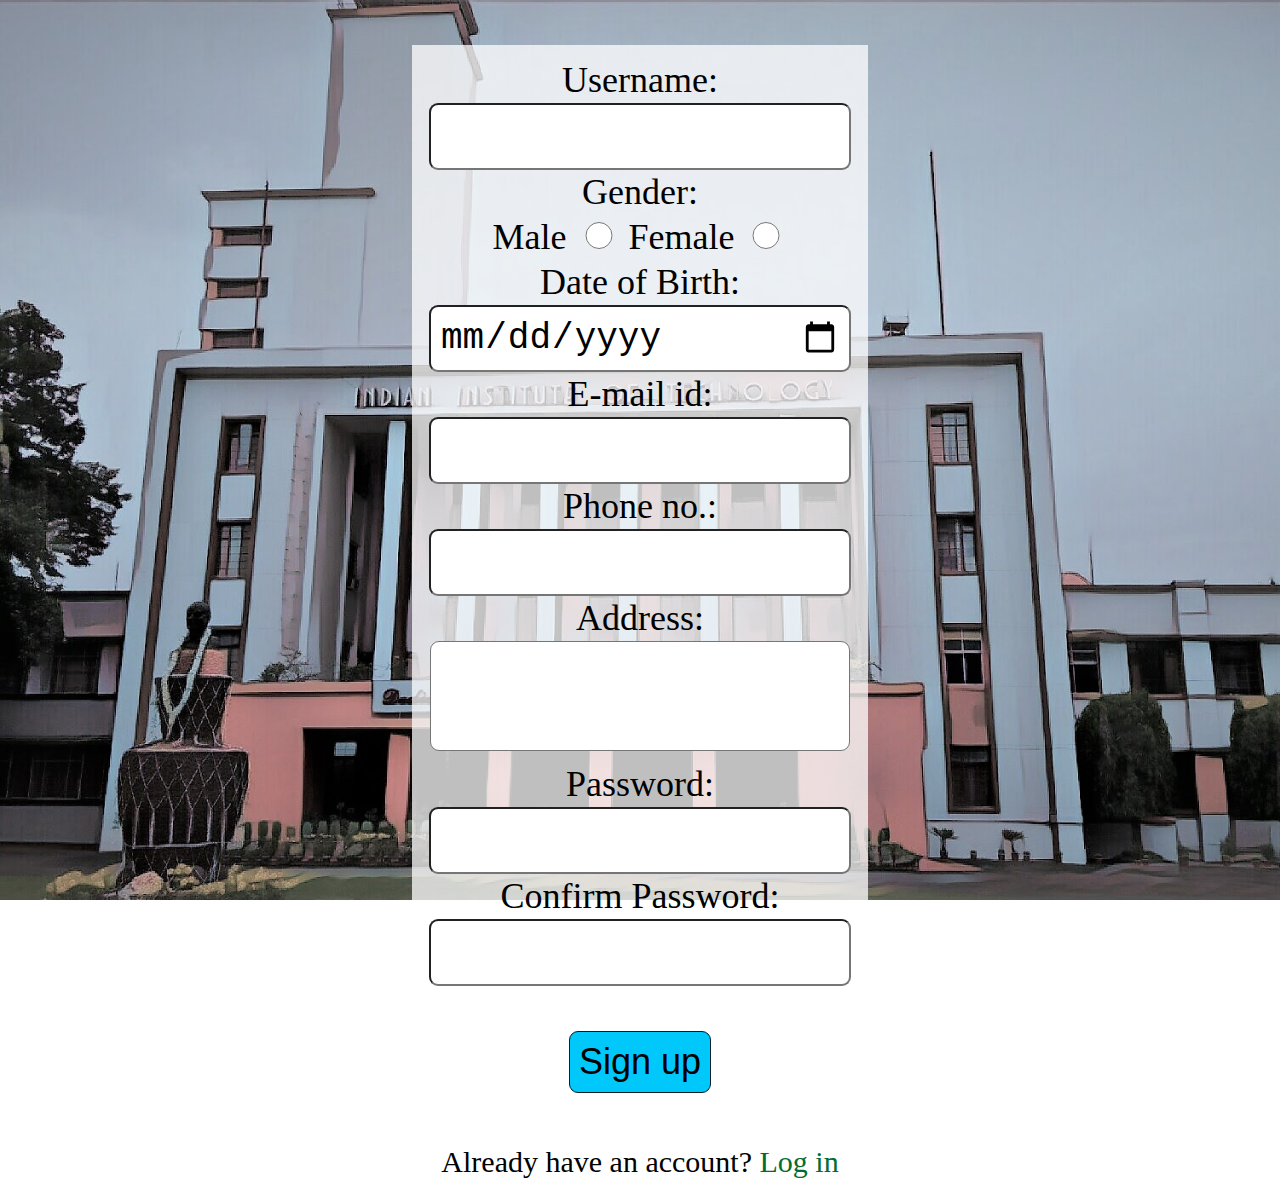
==== page.html @ 4b40300b "done" ====
<!doctype html>
<html>
<head>
<title> Log in
</title>
<link rel="stylesheet" type="text/css" href="ss.css" />
</head>
<body>
<form>
Username:<br />
<input type="text" name="un"  maxlength="12" /><br />
Gender:<br />
Male <input type="radio" name="sex" value="male"/>
 Female <input type="radio" name="sex" value="female" /><br />
Date of Birth:<br />
<input type="date" name="bday" min="1990-01-01" max="2005-12-31"><br />
E-mail id:<br />
<input type="email" name="email"><br />
Phone no.:<br/>
<input type="text" name="pn"><br />
Address:<br />
<textarea name="add"></textarea><br />
Password:<br />
<input type="password" name="pw"  maxlength="12"  /><br />
Confirm Password:<br />
<input type="password" name="cpw"  maxlength="12"  /><br /><br />
<button>Sign up</button><br /><br />
<small>Already have an account? <a href="index.html">Log in</a></small>
</form>
</body>
</html>
---- ss.css ----
html
{
height:100%;
}
body
{
height:100%;
background-image:url("img.jpg");
background-position:center;
background-repeat:no-repeat;
background-size:cover;
background-attachment:fixed;
}
form
{
font-size:4vh;
line-height:5vh;
width:74vw;
max-width:430px;
text-align:center;
background-color:rgba(255,255,255,0.75);
padding:1vw;
margin:auto;
margin-top:5vh;
margin-bottom:5vh;
}
button
{
font-size:4vh;
padding:1vh;
border-radius:1vh;
background-color:rgb(0,200,250);
border:0.5px solid rgb(0,30,40);
}
input
{
height:5vh;
font-size:4vh;
width:70vw;
max-width:400px;
border-radius:1vh;
padding:1vh;
}
textarea
{
height:10vh;
font-size:4vh;
width:70vw;
max-width:400px;
border-radius:1vh;
padding:1vh;
resize:none;
}
input[type=radio]
{
width:4vh;
height:3vh;
}
a:link
{
text-decoration:none;
color:rgb(0,110,50);
}
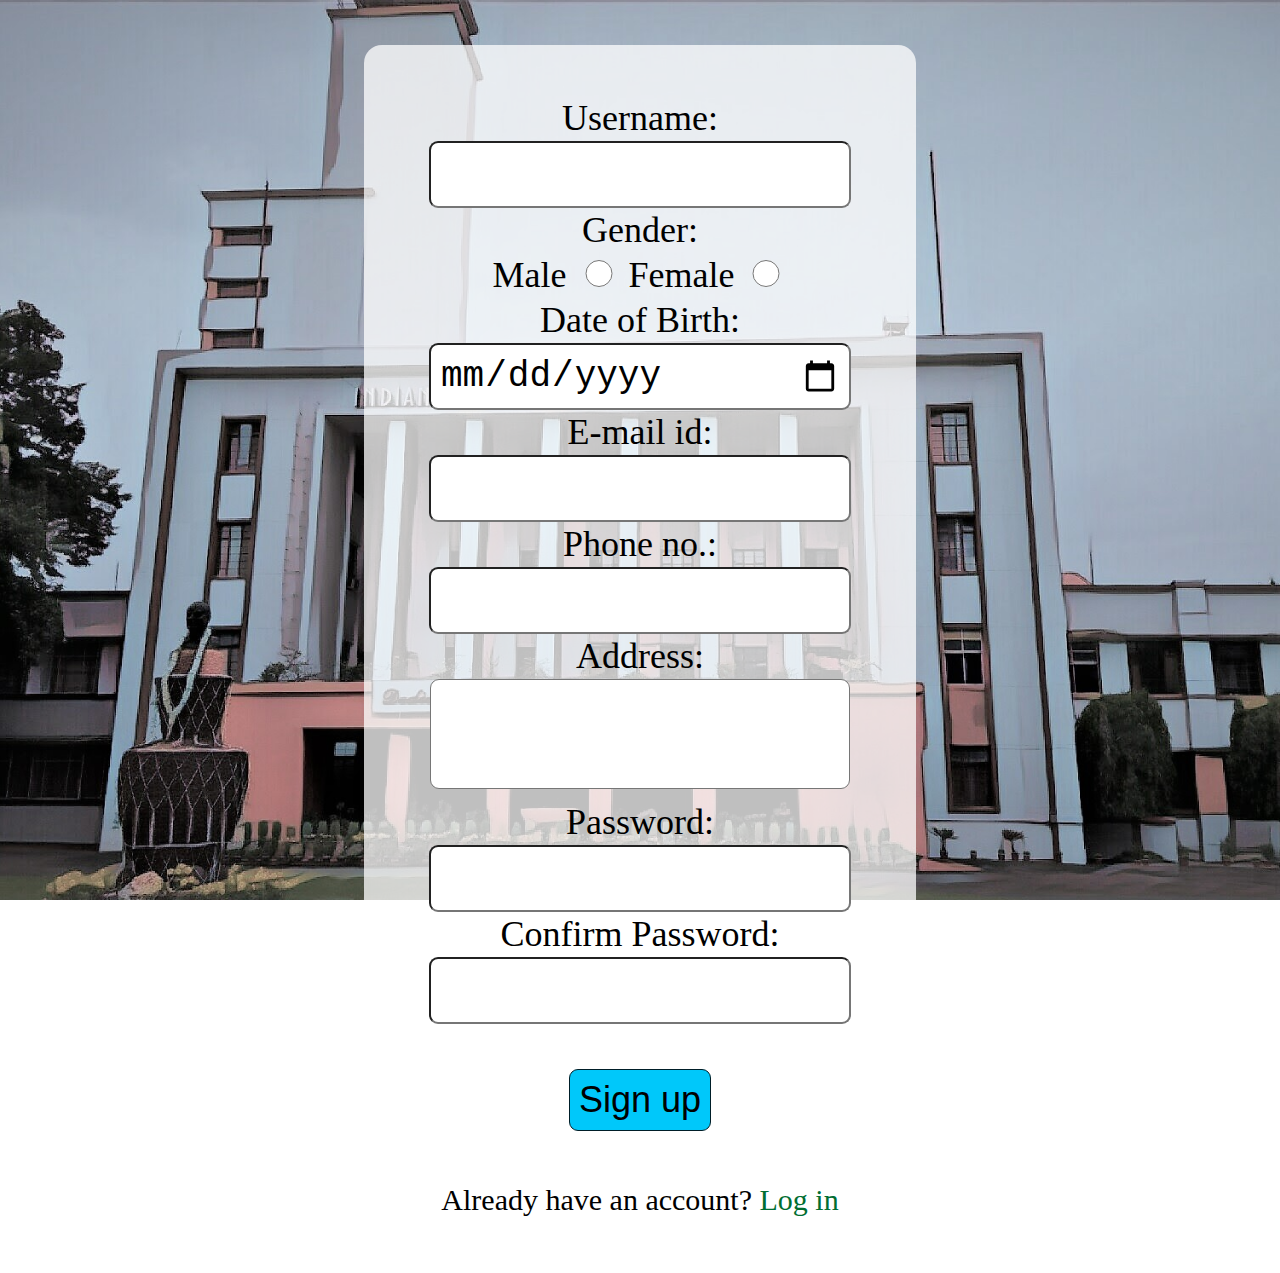
==== commit a94bb6b9: "ok" ====
--- a/page.html
+++ b/page.html
@@ -5,8 +5,9 @@
 </title>
 <link rel="stylesheet" type="text/css" href="ss.css" />
 </head>
+<meta name="viewport" content="width=device-width,initial-scale=1.0" />
 <body>
-<form>
+<div><form>
 Username:<br />
 <input type="text" name="un"  maxlength="12" /><br />
 Gender:<br />
@@ -26,7 +27,7 @@
 <input type="password" name="cpw"  maxlength="12"  /><br /><br />
 <button>Sign up</button><br /><br />
 <small>Already have an account? <a href="index.html">Log in</a></small>
-</form>
+</form></div>
 </body>
 </html>
 
--- a/ss.css
+++ b/ss.css
@@ -11,15 +11,16 @@
 background-size:cover;
 background-attachment:fixed;
 }
-form
+div
 {
+border-radius:2vh;
 font-size:4vh;
 line-height:5vh;
-width:74vw;
-max-width:430px;
+width:80%;
+max-width:450px;
 text-align:center;
 background-color:rgba(255,255,255,0.75);
-padding:1vw;
+padding:4vw;
 margin:auto;
 margin-top:5vh;
 margin-bottom:5vh;
